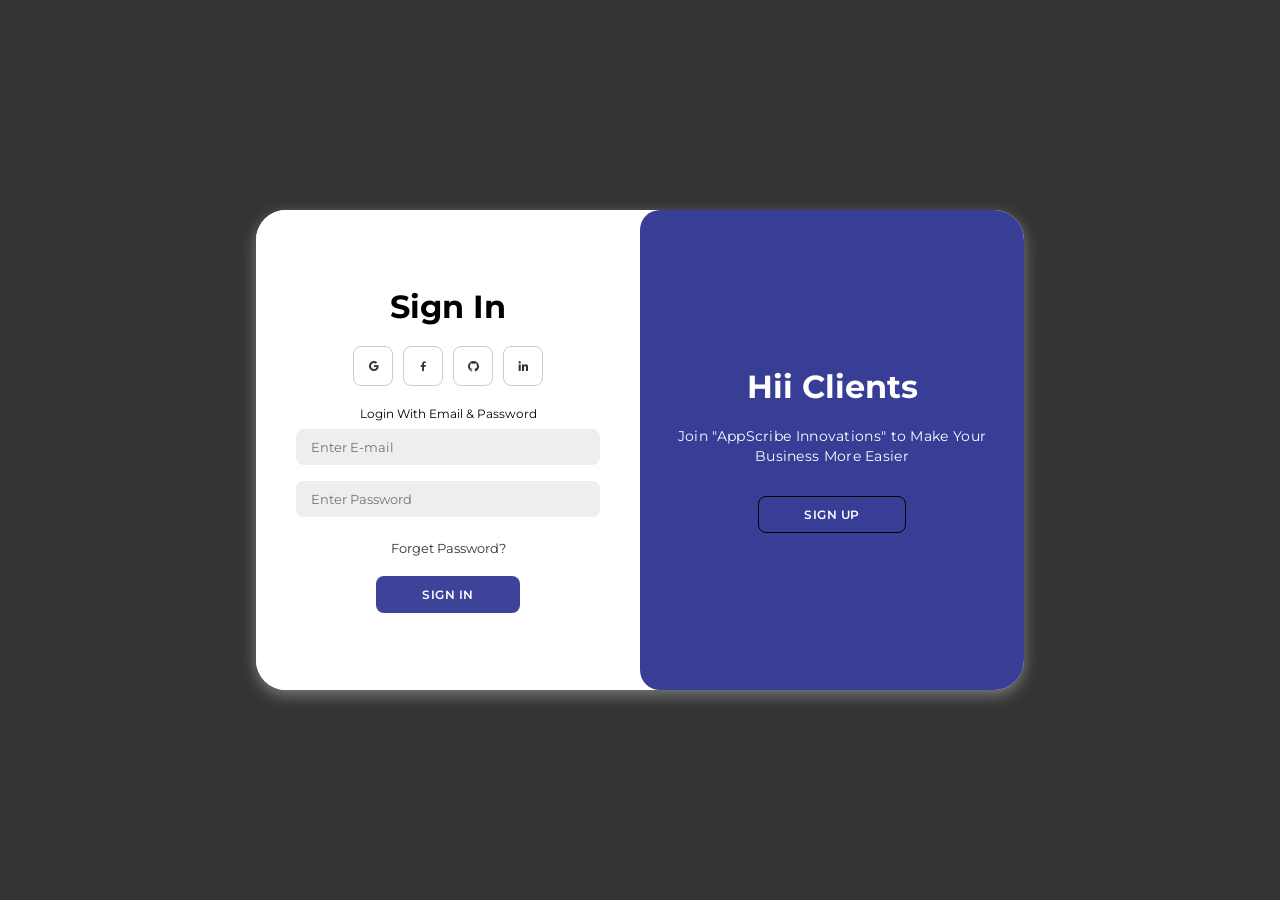
==== index.html @ c39f7f19 "Initial commit" ====
<!DOCTYPE html>
<html>
  <head>
    <title>Hello, World!</title>
    <link rel="stylesheet" href="style.css" />
      <link href='https://unpkg.com/boxicons@2.1.4/css/boxicons.min.css' rel='stylesheet'>        <!--https://boxicons.com/ -->
      
  </head>
  <body>
  
   <div class="container" id="container">
        <div class="form-container sign-up">
            <form>
                <h1>Create Account</h1>
                <div class="social-icons">
                    <a href="#" class="icons"><i class='bx bxl-google'></i></a>
                    <a href="#" class="icons"><i class='bx bxl-facebook'></i></a>
                    <a href="#" class="icons"><i class='bx bxl-github'></i></a>
                    <a href="#" class="icons"><i class='bx bxl-linkedin'></i></a>
                </div>
                <span>Register with E-mail</span>
                <input type="text" placeholder="Name">
                <input type="email" placeholder="Enter E-mail">
                <input type="password" placeholder="Enter Password">
                <input type="password" placeholder="Confrim Password">
                <button>Sign Up</button>
            </form>
        </div>


        <div class="form-container sign-in">
            <form>
                <h1>Sign In</h1>
                <div class="social-icons">
                    <a href="#" class="icons"><i class='bx bxl-google'></i></a>
                    <a href="#" class="icons"><i class='bx bxl-facebook'></i></a>
                    <a href="#" class="icons"><i class='bx bxl-github'></i></a>
                    <a href="#" class="icons"><i class='bx bxl-linkedin'></i></a>
                </div>
                <span>Login With Email & Password</span>
                <input type="email" placeholder="Enter E-mail">
                <input type="password" placeholder="Enter Password">
                <a href="#">Forget Password?</a>
                <button>Sign In</button>
            </form>
        </div>


        <div class="toggle-container">
            <div class="toggle">
                <div class="toggle-panel toggle-left">
                    <h1>Welcome To <br>AppScribe Innovations</h1>
                    <p>Sign in With ID & Passowrd</p>
                    <button class="hidden" id="login">Sign In</button>
                </div>
                <div class="toggle-panel toggle-right">
                    <h1>Hii Clients</h1>
                    <p>Join "AppScribe Innovations" to Make Your Business More Easier</p>
                    <button class="hidden" id="register">Sign Up</button>
                </div>
            </div>
        </div>
    </div>
      <script src="main.js"></script>
  </body>
</html>
---- style.css ----
@import url('https://fonts.googleapis.com/css2?family=Montserrat:ital,wght@0,100..900;1,100..900&display=swap');

*{
    margin: 0;
    padding: 0;
    box-sizing: border-box;
    font-family: 'Montserrat', sans-serif;
}

body{
    background-color: rgba(0, 0, 0, 0.795);
    display: flex;
    align-items: center;
    justify-content: center;
    flex-direction: column;
    height: 100vh;
}

.container{
    background-color: #fff;
    border-radius: 30px;
    box-shadow: 0 5px 15px rgba(255, 255, 255, 0.35);
    position: relative;
    overflow: hidden;
    width: 768px;
    max-width: 100%;
    min-height: 480px;
}

.container p{
    font-size: 14px;
    line-height: 20px;
    letter-spacing: 0.3px;
    margin: 20px 0;
}

.container span{
    font-size: 12px;
}

.container a{
    color: #333;
    font-size: 13px;
    text-decoration: none;
    margin: 15px 0 10px;
}

.container button{
    background-color: rgba(47, 53, 145, 0.93 );
    color: #fff;
    font-size: 12px;
    padding: 10px 45px;
    border: 1px solid transparent;
    border-radius: 8px;
    font-weight: 600;
    letter-spacing: 0.5px;
    text-transform: uppercase;
    margin-top: 10px;
    cursor: pointer;
}

.container button.hidden{
    background-color: transparent;
    border-color: #000000;
}

.container form{
    background-color: #fff;
    display: flex;
    align-items: center;
    justify-content: center;
    flex-direction: column;
    padding: 0 40px;
    height: 100%;
}

.container input{
    background-color: #eee;
    border:none;
    margin: 8px 0;
    padding: 10px 15px;
    font-size: 13px;
    border-radius: 8px;
    width: 100%;
    outline: none;
}

.form-container{
    position: absolute;
    top: 0;
    height: 100%;
    transition: all 0.6s ease-in-out;
}

.sign-in{
    left: 0;
    width: 50%;
    z-index: 2;
}

.container.active .sign-in{
    transform: translateX(100%);
}

.sign-up{
    left: 0;
    width: 50%;
    opacity: 0;
    z-index: 1;
}

.container.active .sign-up{
    transform: translateX(100%);
    opacity: 1;
    z-index: 5;
    animation: move 0.6s;
}

@keyframes move{
    0%, 49.99%{
        opacity: 0;
        z-index: 1;
    }
    50%, 100%{
        opacity: 1;
        z-index: 5;
    }
}

.social-icons{
    margin: 20px 0;
}

.social-icons a{
    border: 1px solid #ccc;
    border-radius: 20%;
    display: inline-flex;
    justify-content: center;
    align-items: center;
    margin: 0 3px;
    width: 40px;
    height: 40px;
}

.toggle-container{
    position: absolute;
    top: 0;
    left: 50%;
    width: 50%;
    height: 100%;
    overflow: hidden;
    transition: all 0.6s ease-in-out;
    border-radius: 20px;
    z-index: 1000;
}

.container.active .toggle-container{
    transform: translateX(-100%);
    border-radius: 20px;
}

.toggle{
    background-color: rgba(47, 53, 145, 0.952);
    height: 100%;
    color: #fff;
    position: relative;
    left: -100%;
    height: 100%;
    width: 200%;
    transform: translateX(0);
    transition: all 0.6s ease-in-out;
}

.container.active .toggle{
    transform: translateX(50%);
}

.toggle-panel{
    position: absolute;
    width: 50%;
    height: 100%;
    display: flex;
    align-items: center;
    justify-content: center;
    flex-direction: column;
    padding: 0 30px;
    text-align: center;
    top: 0;
    transform: translateX(0);
    transition: all 0.6s ease-in-out;
}

.toggle-left{
    transform: translateX(-200%);
}

.container.active .toggle-left{
    transform: translateX(0);
}

.toggle-right{
    right: 0;
    transform: translateX(0);
}
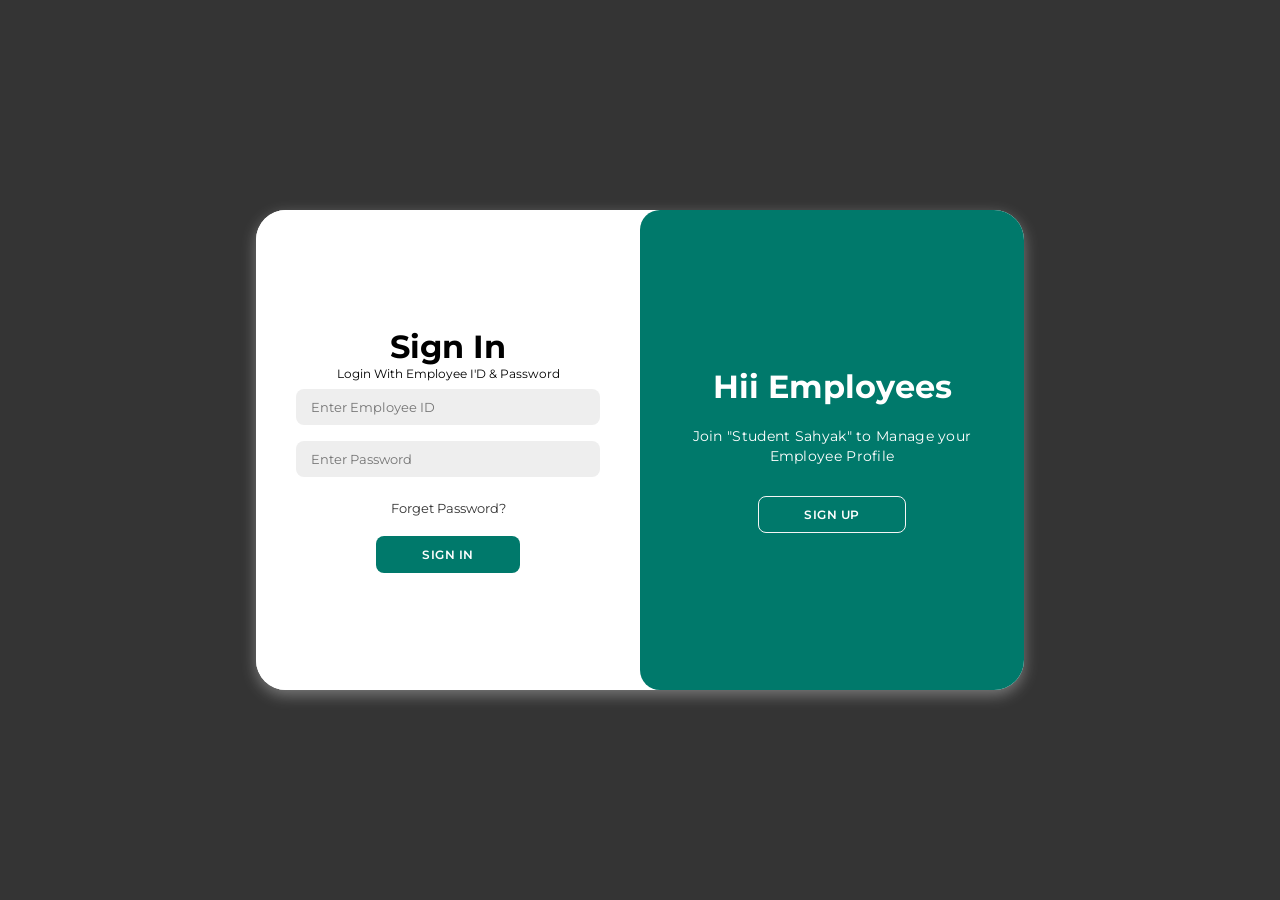
==== commit a30a7631: "initial" ====
--- a/index.html
+++ b/index.html
@@ -1,7 +1,7 @@
 <!DOCTYPE html>
 <html>
   <head>
-    <title>Hello, World!</title>
+    <title>Student Sahayak - Admin Portal</title>
     <link rel="stylesheet" href="style.css" />
       <link href='https://unpkg.com/boxicons@2.1.4/css/boxicons.min.css' rel='stylesheet'>        <!--https://boxicons.com/ -->
       
@@ -12,15 +12,15 @@
         <div class="form-container sign-up">
             <form>
                 <h1>Create Account</h1>
-                <div class="social-icons">
+                <!-- <div class="social-icons"> 
                     <a href="#" class="icons"><i class='bx bxl-google'></i></a>
                     <a href="#" class="icons"><i class='bx bxl-facebook'></i></a>
                     <a href="#" class="icons"><i class='bx bxl-github'></i></a>
                     <a href="#" class="icons"><i class='bx bxl-linkedin'></i></a>
-                </div>
+                </div> -->
                 <span>Register with E-mail</span>
-                <input type="text" placeholder="Name">
-                <input type="email" placeholder="Enter E-mail">
+                <input type="text" placeholder="Enter E-mail">
+                <input type="text" placeholder="Enter Employee ID">
                 <input type="password" placeholder="Enter Password">
                 <input type="password" placeholder="Confrim Password">
                 <button>Sign Up</button>
@@ -31,15 +31,15 @@
         <div class="form-container sign-in">
             <form>
                 <h1>Sign In</h1>
-                <div class="social-icons">
+                <!-- <div class="social-icons">
                     <a href="#" class="icons"><i class='bx bxl-google'></i></a>
                     <a href="#" class="icons"><i class='bx bxl-facebook'></i></a>
                     <a href="#" class="icons"><i class='bx bxl-github'></i></a>
                     <a href="#" class="icons"><i class='bx bxl-linkedin'></i></a>
-                </div>
-                <span>Login With Email & Password</span>
-                <input type="email" placeholder="Enter E-mail">
-                <input type="password" placeholder="Enter Password">
+                </div> -->
+                <span>Login With Employee I'D & Password</span>
+                <input type="text" id="login-empid" placeholder="Enter Employee ID">
+                <input type="password" id="login-password" placeholder="Enter Password">
                 <a href="#">Forget Password?</a>
                 <button>Sign In</button>
             </form>
@@ -49,13 +49,13 @@
         <div class="toggle-container">
             <div class="toggle">
                 <div class="toggle-panel toggle-left">
-                    <h1>Welcome To <br>AppScribe Innovations</h1>
-                    <p>Sign in With ID & Passowrd</p>
+                    <h1>Welcome To <br>Student Sahayak</h1>
+                    <p>Sign in With Employee ID & Passowrd</p>
                     <button class="hidden" id="login">Sign In</button>
                 </div>
                 <div class="toggle-panel toggle-right">
-                    <h1>Hii Clients</h1>
-                    <p>Join "AppScribe Innovations" to Make Your Business More Easier</p>
+                    <h1>Hii Employees</h1>
+                    <p>Join "Student Sahyak" to Manage your Employee Profile</p>
                     <button class="hidden" id="register">Sign Up</button>
                 </div>
             </div>
--- a/style.css
+++ b/style.css
@@ -46,7 +46,7 @@
 }
 
 .container button{
-    background-color: rgba(47, 53, 145, 0.93 );
+    background-color: #00796b;
     color: #fff;
     font-size: 12px;
     padding: 10px 45px;
@@ -61,7 +61,7 @@
 
 .container button.hidden{
     background-color: transparent;
-    border-color: #000000;
+    border-color: #f5f5f5;
 }
 
 .container form{
@@ -160,7 +160,7 @@
 }
 
 .toggle{
-    background-color: rgba(47, 53, 145, 0.952);
+    background-color: #00796b;
     height: 100%;
     color: #fff;
     position: relative;
